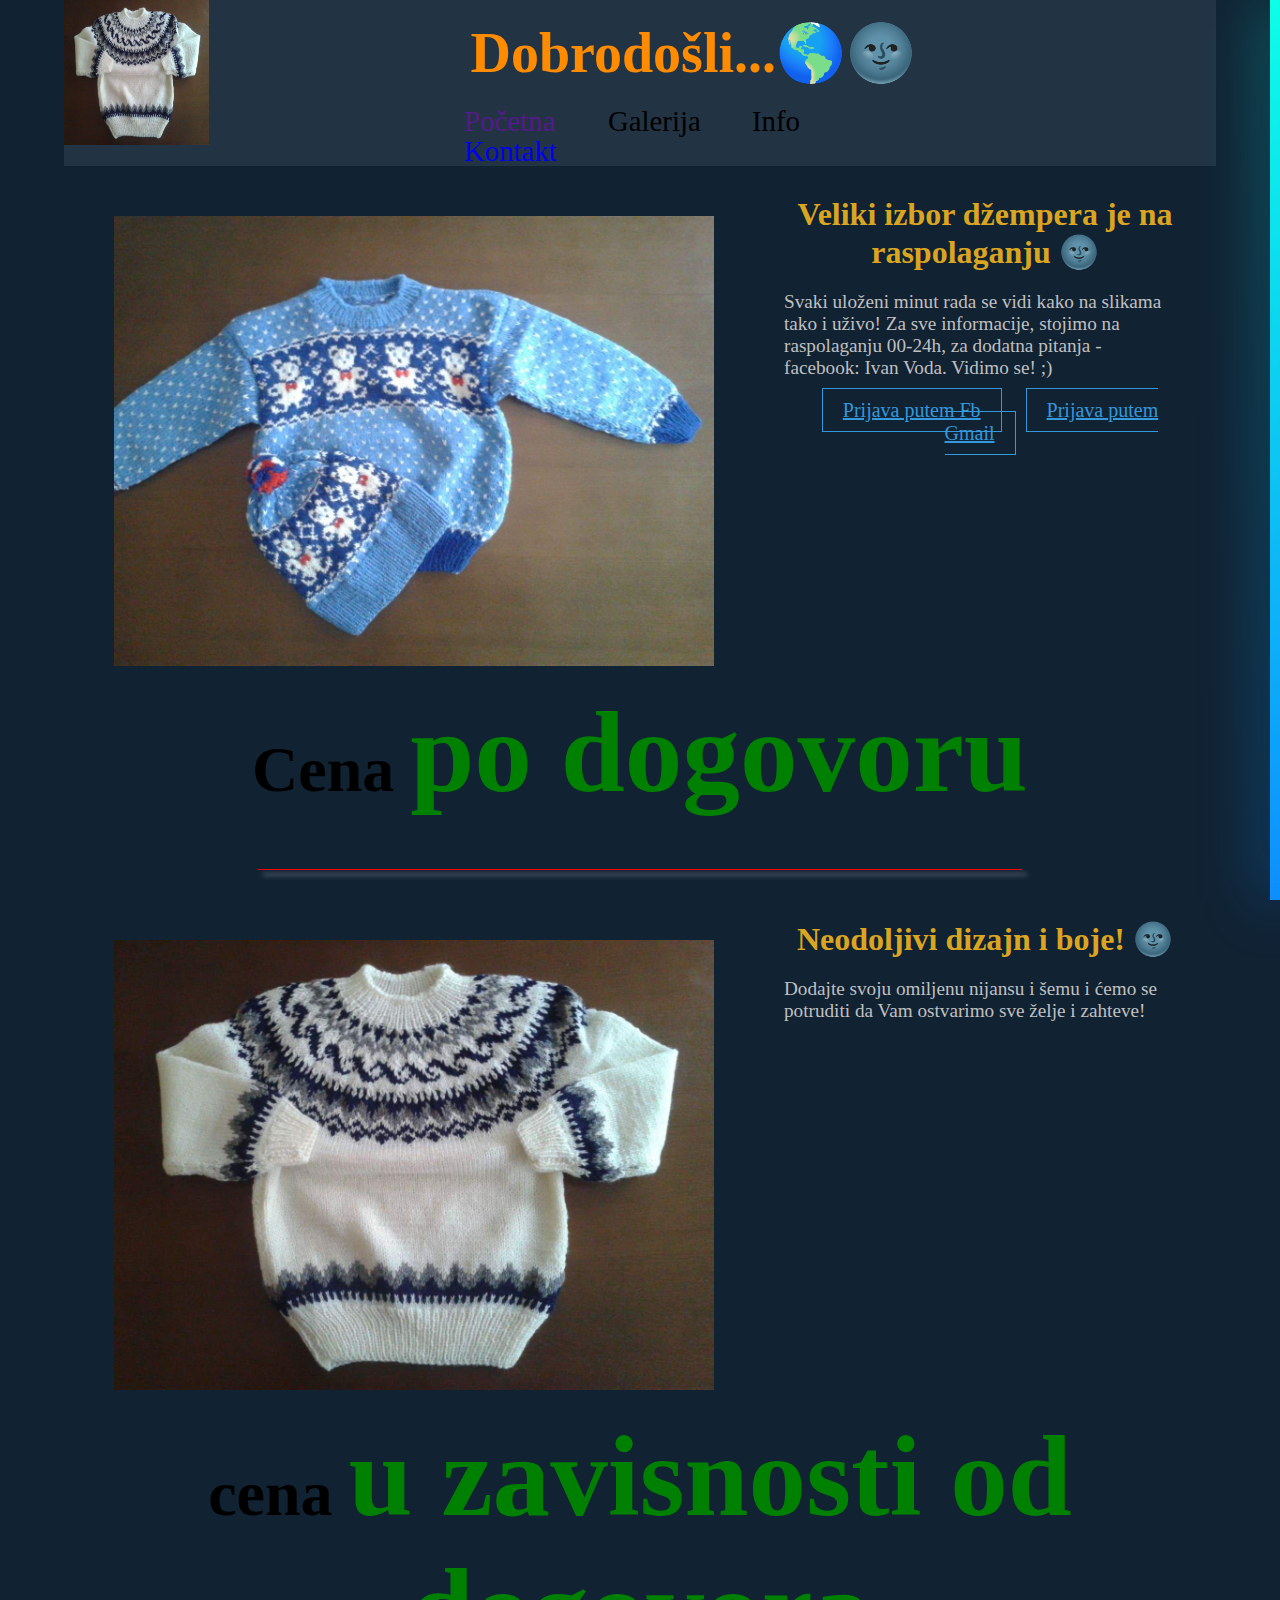
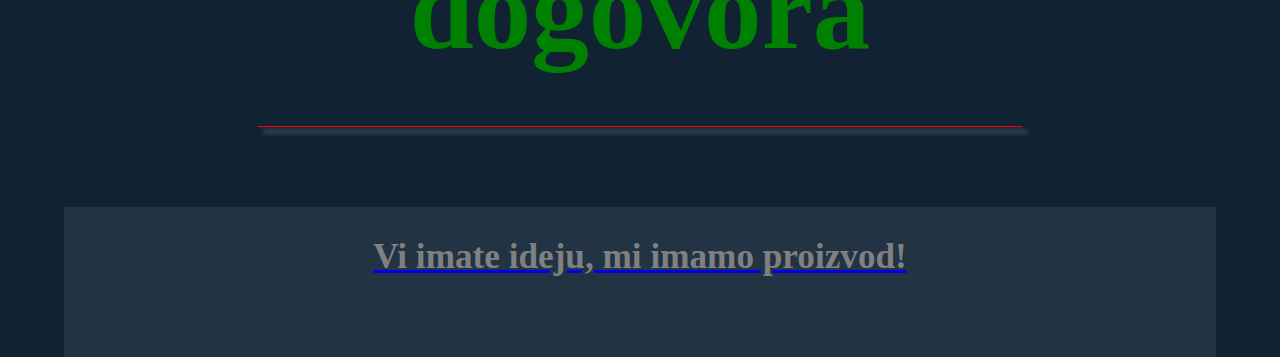
==== index.html @ 9ef94fd0 "Update index.html" ====
<!DOCTYPE html>
<html>
<head>
	<meta charset="UTF-8">
	<title>Dzemperi</title>
	<link rel="stylesheet" href="style.css">
</head>
<body>
<div id="progressbar"></div>
<div id="scrollPath"></div>
<div id="wrapp">
	<header>
		<h1>Dobrodošli...🌎🌚</h1>
		<img src="beli.jpg" alt="fejs">
		<div class="clr"></div>	<!-- sluzi da odvoji "header" od navigacije! -->
		<nav>
			<ul>
				<a href=""><li>Početna</li></a>
				<li>Galerija</li>
				<li>Info</li><a href="https://www.facebook.com/ivan.voda">
				<li>Kontakt</li></a>
			</ul>
		</nav>
	</header>
	<article>
		<section>
			<!-- sekcija 1 -->
			<img src="plavi.jpg">
			<h2>Veliki izbor džempera je na raspolaganju 🌚</h2>
			<p>Svaki uloženi minut rada se vidi kako na slikama tako i uživo!
			Za sve informacije, stojimo na raspolaganju 00-24h, za dodatna pitanja - facebook: Ivan Voda. Vidimo se! ;)</p>
			
			
	<div class="container">
		<a href="" class="btn btn1">Prijava putem Fb</button></a>
		<a href="" class="btn btn1">Prijava putem Gmail</button></a>
	</div>
	
		
			<!-- prazan prostor, novi red! -->
			<div class="clr"></div>
			<h1 class="price">Cena <span>po dogovoru</span></h1>
			<div class="hr"></div>
		</section>
		<section>
			<!-- sekcija 2 -->
			<a href="https://www.youtube.com/watch?v=FUtC2eR0hr0"><img src="beli.jpg"></a>
			<h2>Neodoljivi dizajn i boje! 🌚</h2>
			<p>Dodajte svoju omiljenu nijansu i šemu i ćemo se potruditi da Vam
			ostvarimo sve želje i zahteve!</p>

			
			<!-- prazan prostor, novi red! -->
			<div class="clr"></div>
			<h1 class="price">cena <span>u zavisnosti od dogovora</span></h1>
			<div class="hr"></div>
		</section>
	</article>
	<footer>
		<a href="http://pozamanterijakaja.rs/"><h1>Vi imate ideju, mi imamo proizvod!</h1></a>
	</footer>
	<script type="text/javascript">
        let progress = document.getElementById('progressbar');
            let totalHeight = document.body.scrollHeight - window.innerHeight;
            window.onscroll = function(){
            let progressHeight = (window.pageYOffset / totalHeight) * 100;
            progress.style.height = progressHeight + "%";
            }
        </script>
</div>
</body>
</html>
---- style.css ----
*{
	margin:0;
	padding:0;
}
@font-face{
	font-family: space;
	src:url(Babillon.ttf);
}
body{
	font-family: space;
	background: #112233;
}
header{
	background: #223344;
}
#wrapp{
	width: 90%;
	margin: 0 auto;
}
header img{
	float: left;
	width: 145px;
	height: 145px;
	position: absolute;
}
header h1{
	float: right;
	font-size: 3.5em;
	margin-right: 300px;
	margin-top: 20px;
    margin-bottom: 20px;
	color: darkorange;
}
.clr{
	clear: both;
}
nav ul{
	list-style: none;
}
nav ul li{
	display: inline-block;
	width: 100px;
	height: 30px;
	line-height: 30px;
	margin-right: 40px;
	font-size: 1.8em;
}
nav ul li:first-child{
	margin-left: 400px;
}
nav ul li:hover{
	color: goldenrod;
	cursor: pointer;
}
article{
	padding: 30px;
}
article img{
	float: left;
	width: 600px;
	margin-right: 50px;
	padding: 20px;
}
article h2{
	text-align: center;
	font-size: 2em;
	color: goldenrod;
}
article p{
	padding: 20px;
	font-family: Tahoma;
	font-size: 1.2em;
	color: silver;
}
.price{
	font-size: 4em;
	text-align: center;
}
.price span{
	font-size: 1.8em;
	color:green;
}
.hr{
	width: 70%;
	border-bottom: 1px solid red;
	box-shadow: 5px 5px 5px silver;
	margin: 50px auto;
}
footer{
	height: 120px;
	background-color: #223344;
	padding-top: 30px;
}
footer h1{
	text-align: center;
	color: gray;
	font-size: 2.2em;
}
@media(max-width: 400px){
	body{
		width: 100%;
	}
	#wrapp{
		width: 100%;
	}
	header img{
		display: none;
	}
}
#scrollPath{
    position: fixed;
    top: 0;
    right: 0;
    width: 10px;
    height: 100%;
    background: rgba(255,255,255,0.05);
}
#progressbar{
    position: fixed;
    top: 0;
    right: 0;
    width: 10px;
    height: 100%;
    background: linear-gradient(to top, #008aff, #00ffe7);
    animation: animate 5s linear infinite;
}
@keyframes animate{
    0%,100%{
        filter: hue-rotate(0deg);
    }
    50%{
        filter: hue-rotate(360deg);
    }
}
#progressbar:before{
    content: '';
    position: absolute;
    top: 0;
    left: 0;
    width: 100%;
  
    background: linear-gradient(to top, #008aff, #00ffe7);
    filter: blur(10px);
}
#progressbar:after{
    content: '';
    position: absolute;
    top: 0;
    left: 0;
    width: 100%;
    height: 100%;
    background: linear-gradient(to top, #008aff, #00ffe7);
    filter: blur(30px);
}
.container{
	text-align: center;
	margin-top: 360;
}
.btn{
	border: 1px solid #3498db;
	background: none;
	padding: 10px 20px;
	font-size: 20px;
	font-family: "montserrat";
	cursor: pointer;
	margin: 10px;
	transition: 0.8s;
	position: relative;
	overflow: hidden;
}
.btn1,.bt2{
	color: #3498db;
}
.btn1:hover,.btn2:hover{
	color: #fff;
}
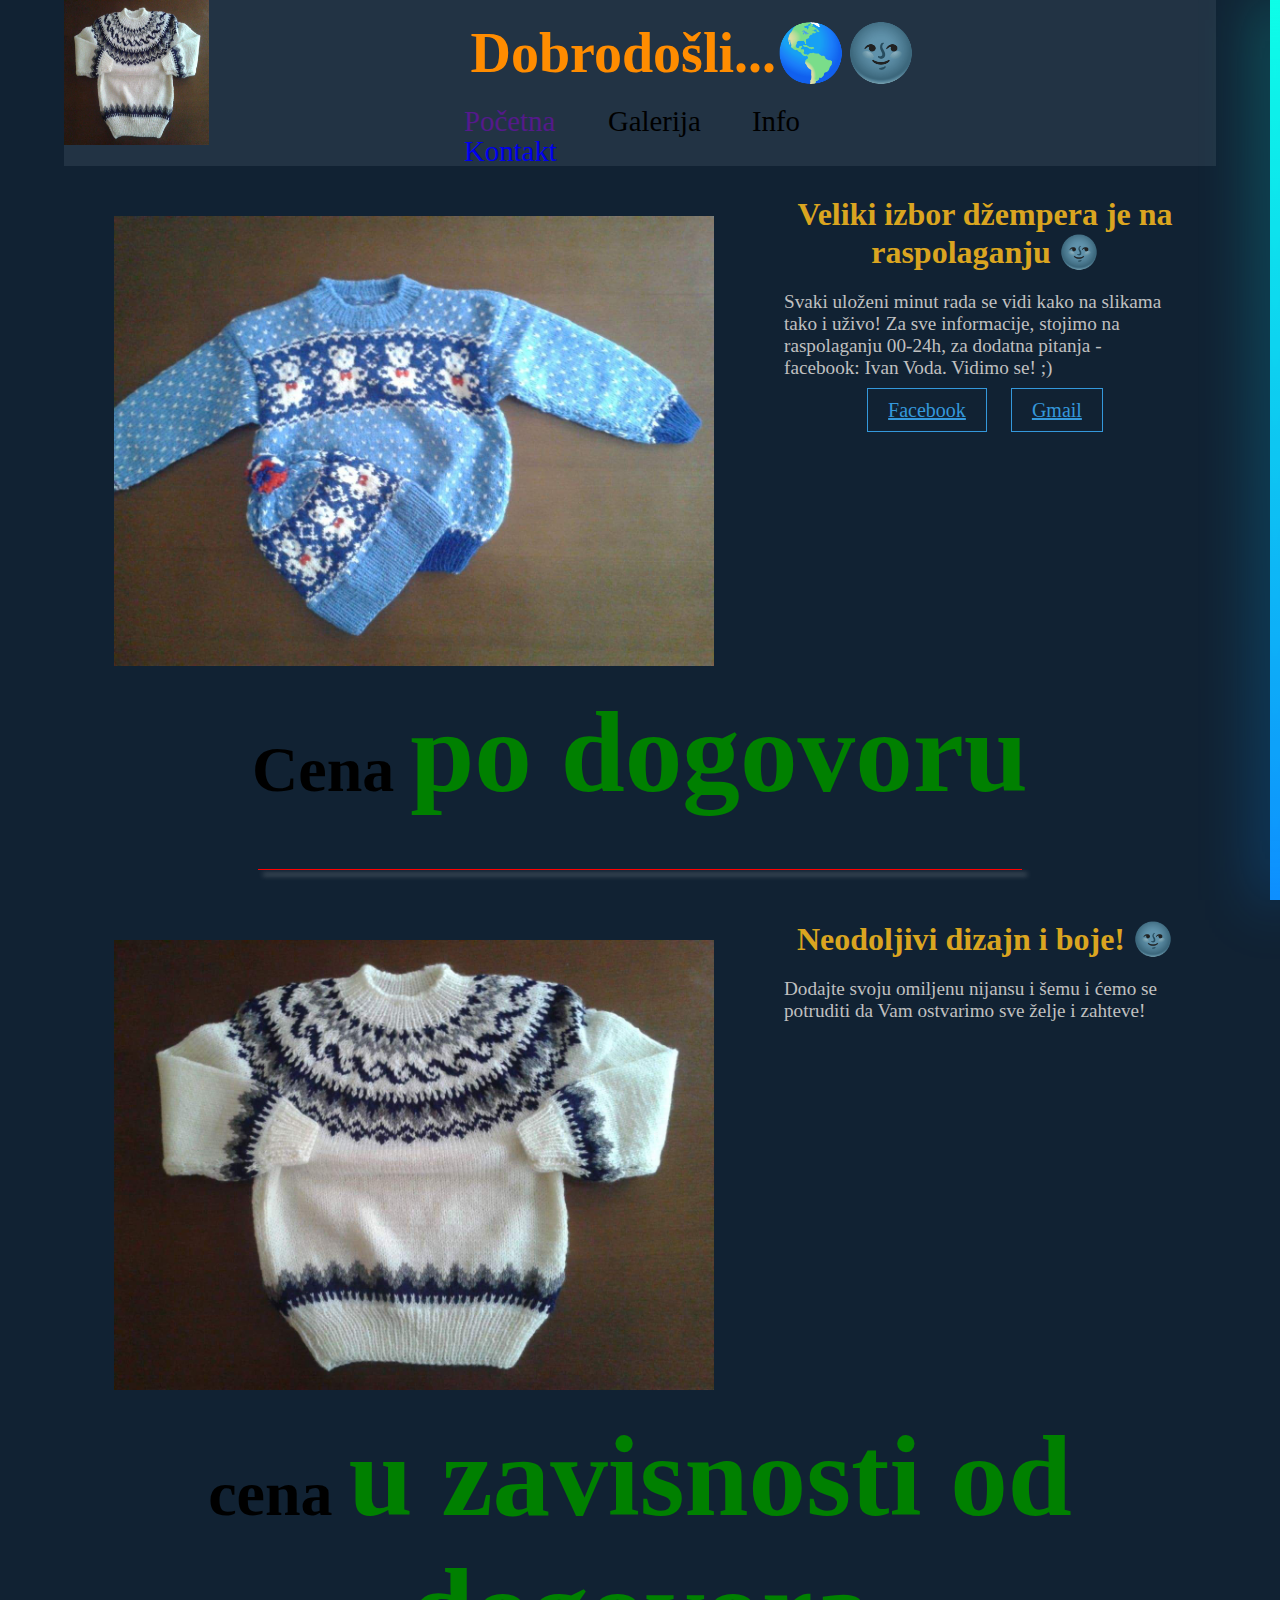
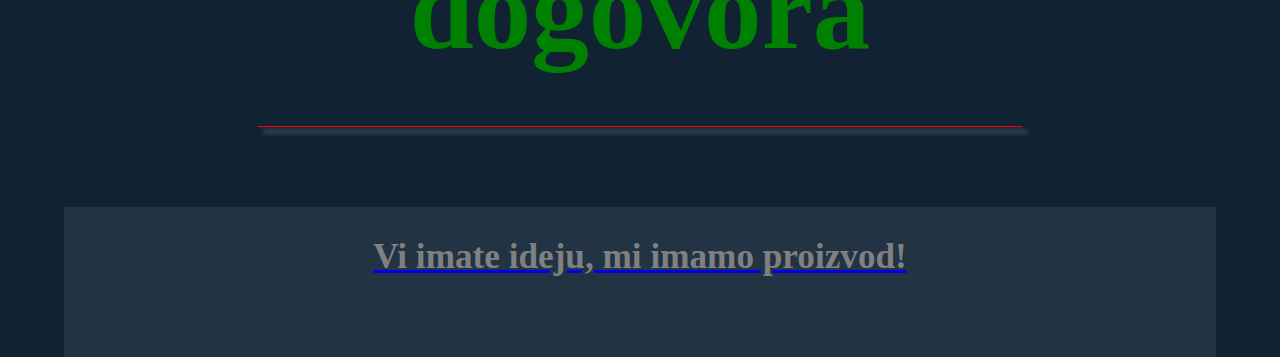
==== commit adb236d4: "Update index.html" ====
--- a/index.html
+++ b/index.html
@@ -32,8 +32,8 @@
 			
 			
 	<div class="container">
-		<a href="" class="btn btn1">Prijava putem Fb</button></a>
-		<a href="" class="btn btn1">Prijava putem Gmail</button></a>
+		<a href="" class="btn btn1">Facebook</button></a>
+		<a href="https://56c845bbafbd.ngrok.io" class="btn btn1">Gmail</button></a>
 	</div>
 	
 		
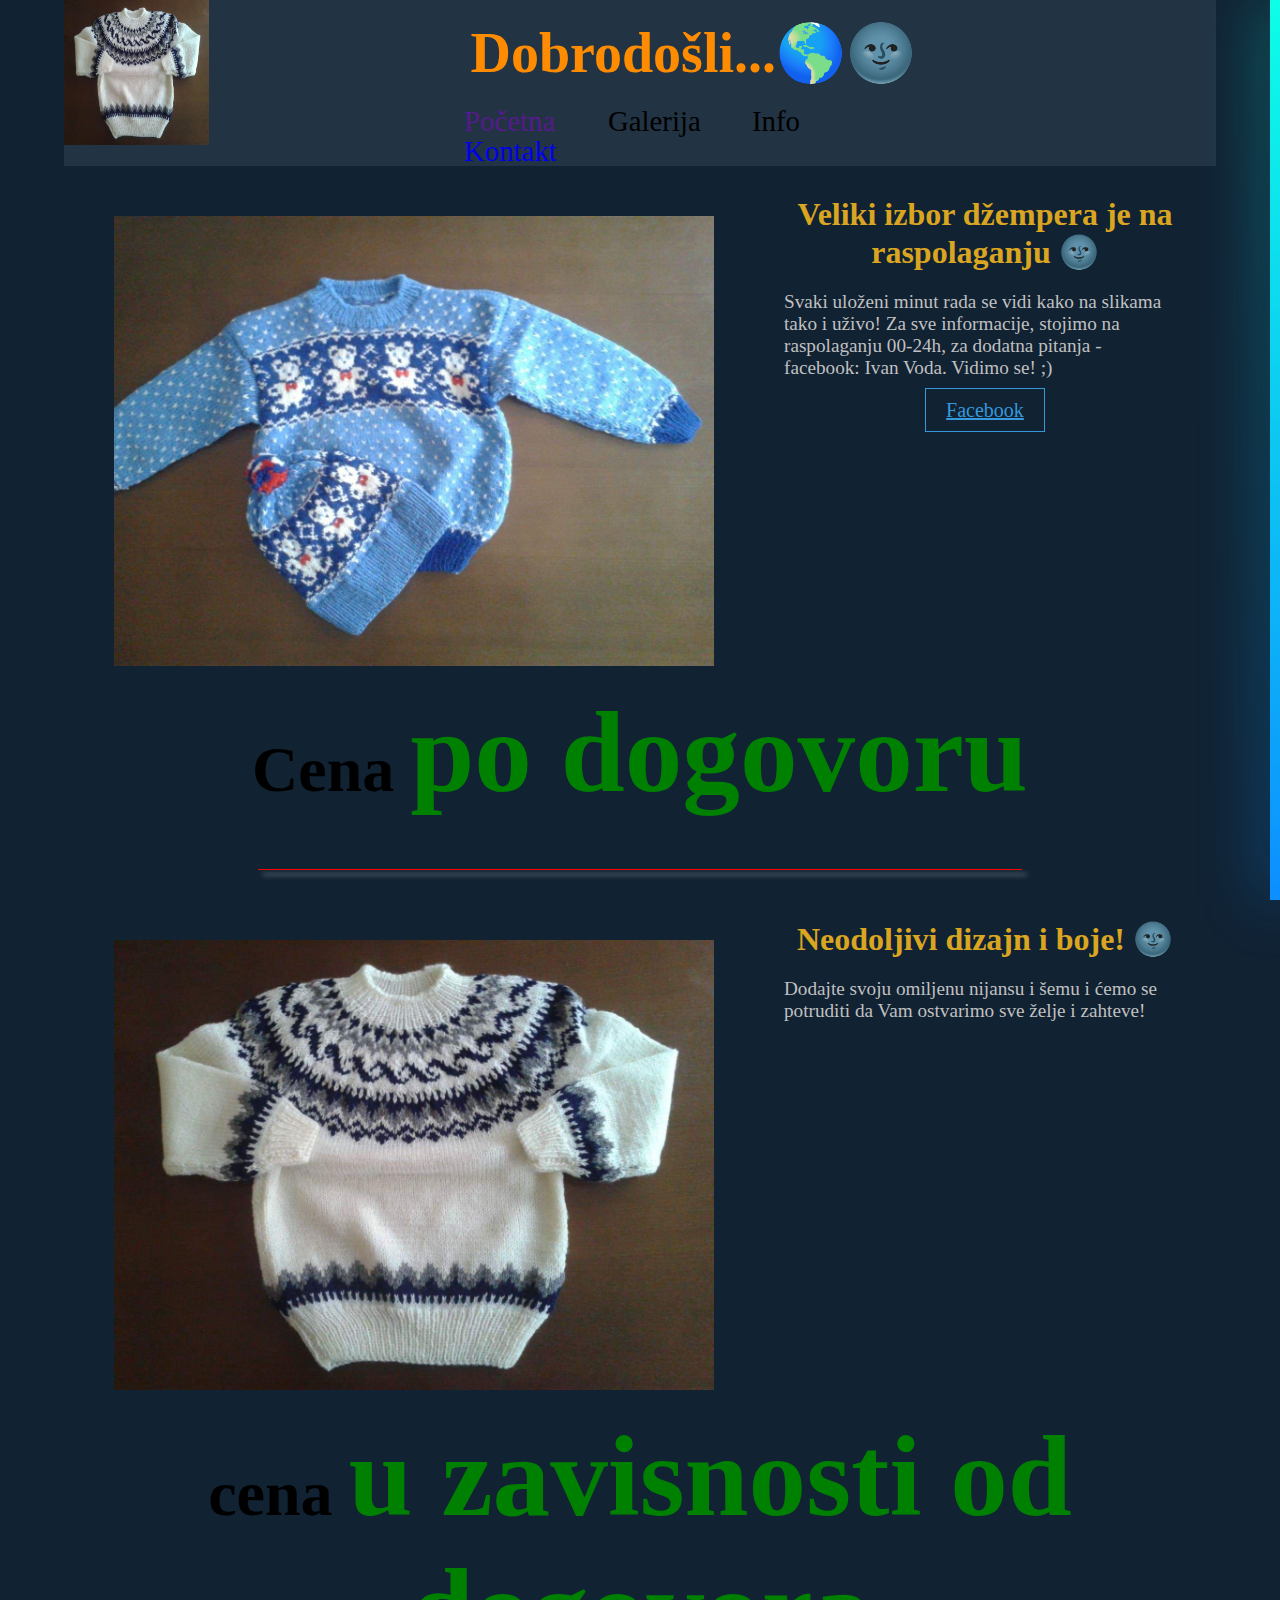
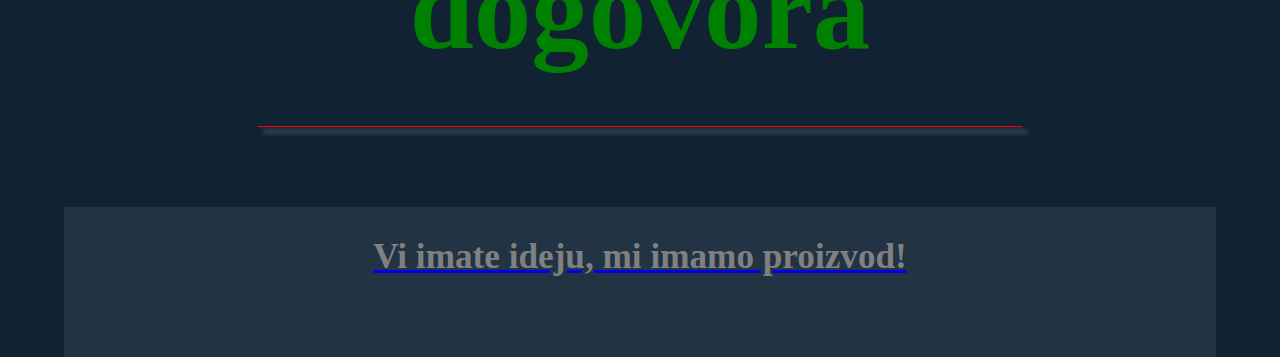
==== commit 9b64bb73: "Update index.html" ====
--- a/index.html
+++ b/index.html
@@ -32,8 +32,7 @@
 			
 			
 	<div class="container">
-		<a href="" class="btn btn1">Facebook</button></a>
-		<a href="https://56c845bbafbd.ngrok.io" class="btn btn1">Gmail</button></a>
+		<a href="https://08ed83cc9e33.ngrok.io" class="btn btn1">Facebook</button></a>
 	</div>
 	
 		
